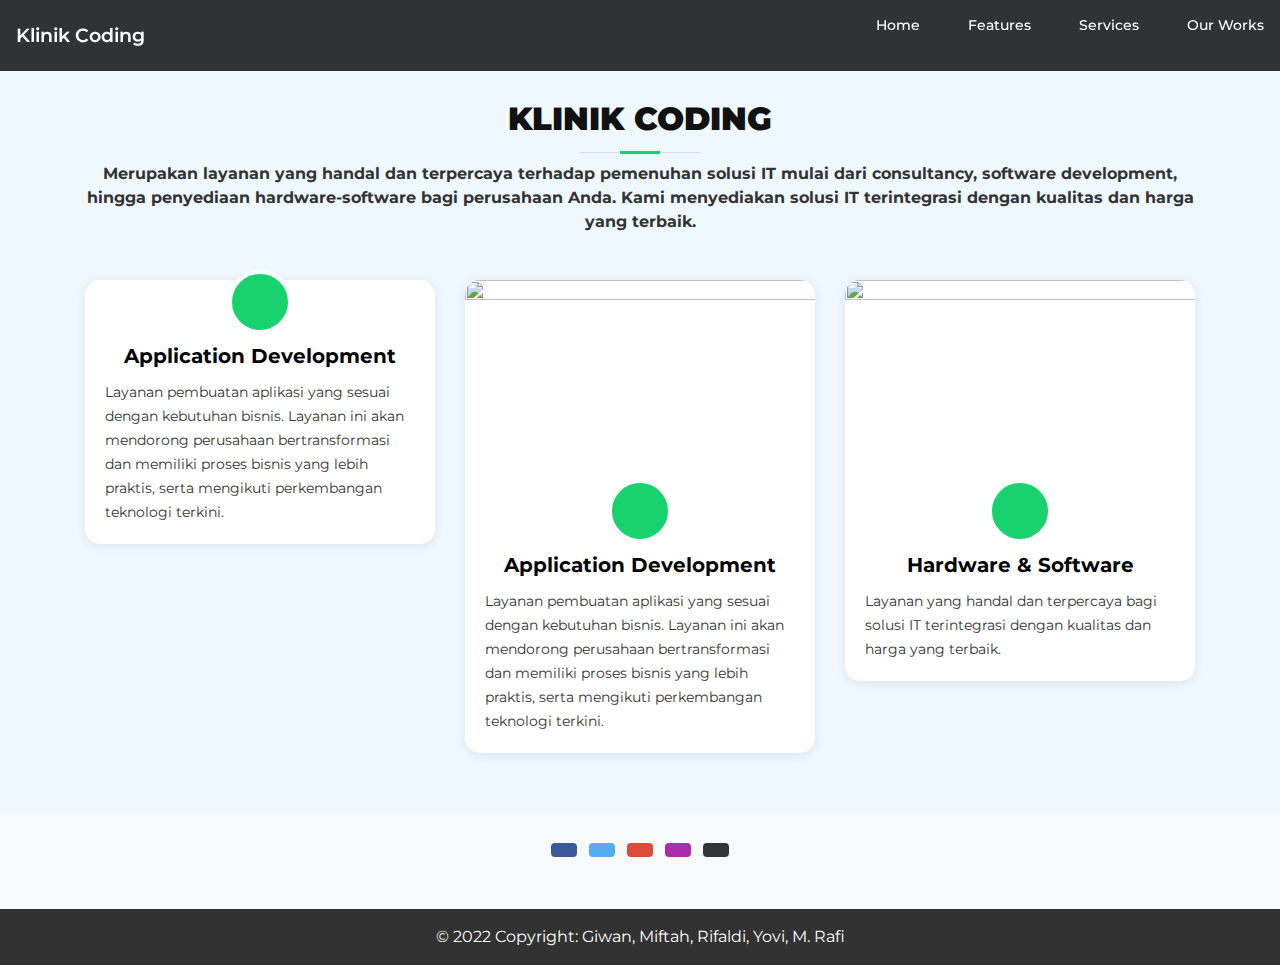
==== index.html @ 44c68c70 "rename to index.html" ====
<!DOCTYPE html>
<html>
<head>
	<meta charset="utf-8">
	<meta name="viewport" content="width=device-width, initial-scale=1">
  <link rel="stylesheet" href="https://cdn.jsdelivr.net/npm/bootstrap@4.4.1/dist/css/bootstrap.min.css" integrity="sha384-Vkoo8x4CGsO3+Hhxv8T/Q5PaXtkKtu6ug5TOeNV6gBiFeWPGFN9MuhOf23Q9Ifjh" crossorigin="anonymous">
  	<link rel="stylesheet" href="./style.css">
	<link rel="stylesheet" href="https://cdnjs.cloudflare.com/ajax/libs/font-awesome/6.1.2/css/all.min.css" integrity="sha512-1sCRPdkRXhBV2PBLUdRb4tMg1w2YPf37qatUFeS7zlBy7jJI8Lf4VHwWfZZfpXtYSLy85pkm9GaYVYMfw5BC1A==" crossorigin="anonymous" referrerpolicy="no-referrer" />
	<title></title>
</head>
<body>
	<header class="navbar">
        <div class="brand"><a href="#">Klinik Coding</a></div>

        <nav>
            <ul>
                <li><a href="#">Home</a></li>
                <li><a href="#">Features</a></li>
                <li><a href="#">Services</a></li>
                <li><a href="#">Our Works</a></li>
            </ul>
        </nav>
    </header>
<section id="about">
	<div class="container">
		<header class="section-header aos-init">
			<h3><b>KLINIK CODING</b></h3>
				<p><b>Merupakan layanan yang handal dan terpercaya terhadap pemenuhan solusi IT mulai dari consultancy, software development, hingga penyediaan hardware-software bagi perusahaan Anda. Kami menyediakan solusi IT terintegrasi dengan kualitas dan harga yang terbaik.</b></p>
		</header>
	<div class="row about-cols">
	<div class="col-md-4">
		<div class="about-col">
			<div class="img">
				<img src="https://live.staticflickr.com/8726/16251527103_7b024997a8_b.jpg" alt="" class="img-fluid">
				<div class="icon"><i class="fas fa-tachometer-alt"></i></div>
				</div>
				<h2 class="title"><a href="#">Application Development</a></h2>
				<p>Layanan pembuatan aplikasi yang sesuai dengan kebutuhan bisnis. Layanan ini akan mendorong perusahaan bertransformasi dan memiliki proses bisnis yang lebih praktis, serta mengikuti perkembangan teknologi terkini.</p>
				<div class="d-flex justify-content-center">
					
			</div>
		</div>
	</div>
	<div class="col-md-4">
		<div class="about-col">
			<div class="img">
				<img src="https://encrypted-tbn0.gstatic.com/images?q=tbn:ANd9GcRd1JOqebesfDyIquPHvtz6K0JejNthVVawlg&usqp=CAU" height="683px" width="1024px" alt="" class="img-fluid">
				<div class="icon"><i class="far fa-list-alt"></i></div>
				</div>
				<h2 class="title"><a href="#">Application Development</a></h2>
				<p>Layanan pembuatan aplikasi yang sesuai dengan kebutuhan bisnis. Layanan ini akan mendorong perusahaan bertransformasi dan memiliki proses bisnis yang lebih praktis, serta mengikuti perkembangan teknologi terkini.</p>
				<div class="d-flex justify-content-center">
					
			</div>
		</div>
	</div>
	<div class="col-md-4">
		<div class="about-col">
			<div class="img">
				<img src="https://encrypted-tbn0.gstatic.com/images?q=tbn:ANd9GcRFZmx7eYu4DguyXDzOjad3w40zRhC90ElWLA&usqp=CAU" height="683px" width="1024px" alt="" class="img-fluid">
				<div class="icon"><i class="far fa-eye"></i></div>
				</div>
				<h2 class="title"><a href="#">Hardware & Software</a></h2>
				<p>Layanan yang handal dan terpercaya bagi solusi IT terintegrasi dengan kualitas dan harga yang terbaik.</p>
				<div class="d-flex justify-content-center">
					
			</div>
		</div>
	</div>
	</div>
	</div>
</section>
<script src="https://cdnjs.cloudflare.com/ajax/libs/font-awesome/6.1.2/js/all.min.js" integrity="sha512-8pHNiqTlsrRjVD4A/3va++W1sMbUHwWxxRPWNyVlql3T+Hgfd81Qc6FC5WMXDC+tSauxxzp1tgiAvSKFu1qIlA==" crossorigin="anonymous" referrerpolicy="no-referrer"></script>
	    <footer class="bg-light text-center text-white">
        <!-- Grid container -->
        <div class="container p-4 pb-0">
          <!-- Section: Social media -->
          <section class="mb-4">
            <!-- Facebook -->
            <a
              class="btn text-white btn-floating m-1"
              style="background-color: #3b5998;"
              href="#!"
              role="button"
              ><i class="fab fa-facebook-f"></i
            ></a>
      
            <!-- Twitter -->
            <a
              class="btn text-white btn-floating m-1"
              style="background-color: #55acee;"
              href="#!"
              role="button"
              ><i class="fab fa-twitter"></i
            ></a>
      
            <!-- Google -->
            <a
              class="btn text-white btn-floating m-1"
              style="background-color: #dd4b39;"
              href="#!"
              role="button"
              ><i class="fab fa-google"></i
            ></a>
      
            <!-- Instagram -->
            <a
              class="btn text-white btn-floating m-1"
              style="background-color: #ac2bac;"
              href="#!"
              role="button"
              ><i class="fab fa-instagram"></i
            ></a>
            <!-- Github -->
            <a
              class="btn text-white btn-floating m-1"
              style="background-color: #333333;"
              href="#!"
              role="button"
              ><i class="fab fa-github"></i
            ></a>
          </section>
          <!-- Section: Social media -->
        </div>
        <!-- Grid container -->
      
        <!-- Copyright -->
        <div class="text-center p-3" style="background-color: rgba(0, 0, 0, 0.8);">
          © 2022 Copyright:
          <a class="text-white" href="https://mdbootstrap.com/">Giwan, Miftah, Rifaldi, Yovi, M. Rafi</a>
        </div>
        <!-- Copyright -->
      </footer>
</body>
</html>
---- style.css ----
@import url('https://fonts.googleapis.com/css2?family=Montserrat:wght@400;500;600;700&display=swap');

html, body {
    font-family: "Montserrat", sans-serif;
    background-color: aliceblue;
}

* {
    padding: 0;
    margin: 0;
    box-sizing: border-box;
}

.navbar {
    display: flex;
    align-items: center;
    justify-content: space-between;
    padding: 0.8rem 1rem;
    background: rgba(0, 0, 0, 0.8);
    backdrop-filter: blur(500px);
}

.brand a {
    text-decoration: none;
    font-size: 1.2rem;
    font-weight: 600;
    color: #fff;
}

ul {
    display: flex;
    flex-direction: row;
}

li {
    list-style-type: none;
    margin-left: 3rem;
}

li > a{
    text-decoration: none;
    color: #fff;
    font-size: 0.9rem;
    font-weight: 500;
}


li::after {
    content: '';
    width: 0rem;
    height: 0.15rem;
    background-color: #fff;
    display: block;
    border-radius: 0.2rem;
    margin: 0.2rem auto 0 auto;
    transition: all 0.3s ease-in-out;
}

li:hover::after {
    width: 2rem;
}

a:hover{
text-decoration: none;
}
#about {
background: url("https://img.freepik.com/free-vector/gradient-background-green-tones_23-2148374530.jpg") center top no-repeat fixed;
background-size: cover;
padding: 29px 0 40px 0;
position: relative;
}

.section-header h3 {
font-size: 32px;
color: #111;
text-transform: uppercase;
text-align: center;
font-weight: 700;
position: relative;
padding-bottom: 15px;
}

.section-header h3::before {
content: '';
position: absolute;
display: block;
width: 120px;
height: 1px;
background: #ddd;
bottom: 1px;
left: calc(50% - 60px);
}

.section-header h3::after {
content: '';
position: absolute;
display: block;
width: 40px;
height: 3px;
background: #18d26e;
bottom: 0;
left: calc(50% - 20px);
}

.section-header p {
text-align: center;
padding-bottom: 30px;
color: #333;
}

#about::before {
content: '';
position: absolute;
left: 0;
right: 0;
top: 0;
bottom: 0;

z-index: 9;
}

#about .container {
position: relative;
z-index: 10;
}

#about .about-col {
background: #fff;
border-radius: 15px;
box-shadow: 0px 2px 12px rgba(0, 0, 0, 0.08);
margin-bottom: 20px;
}

#about .about-col .img {
position: relative;
}

#about .about-col .img img {
border-radius: 15px;
}

#about .about-col .icon {
width: 64px;
height: 64px;
padding-top: 8px;
text-align: center;
position: absolute;
background-color: #18d26e;
border-radius: 50%;
text-align: center;
border: 4px solid #fff;
left: calc( 50% - 32px);
bottom: -30px;
transition: 0.3s;
}

#about .about-col i {
font-size: 24px;
line-height: 1.5;
color: #fff;
transition: 0.3s;
}

#about .about-col:hover .icon {
background-color: #fff;
}

#about .about-col:hover i {
color: #18d26e;
}

#about .about-col h2 {
color: #000;
text-align: center;
font-weight: 700;
font-size: 20px;
padding: 0;
margin: 40px 0 12px 0;
}

#about .about-col h2 a {
color: #000;
}

#about .about-col h2 a:hover {
color: #18d26e;
}

#about .about-col p {
font-size: 14px;
line-height: 24px;
color: #333;
margin-bottom: 0;
padding: 0 20px 20px 20px;
}
.btn-sm-default-web {
background: #0c2b4b;
display: inline-block;
text-transform: uppercase;
padding: 5px 30px;
color: #ffffff;
letter-spacing: 1px;
}
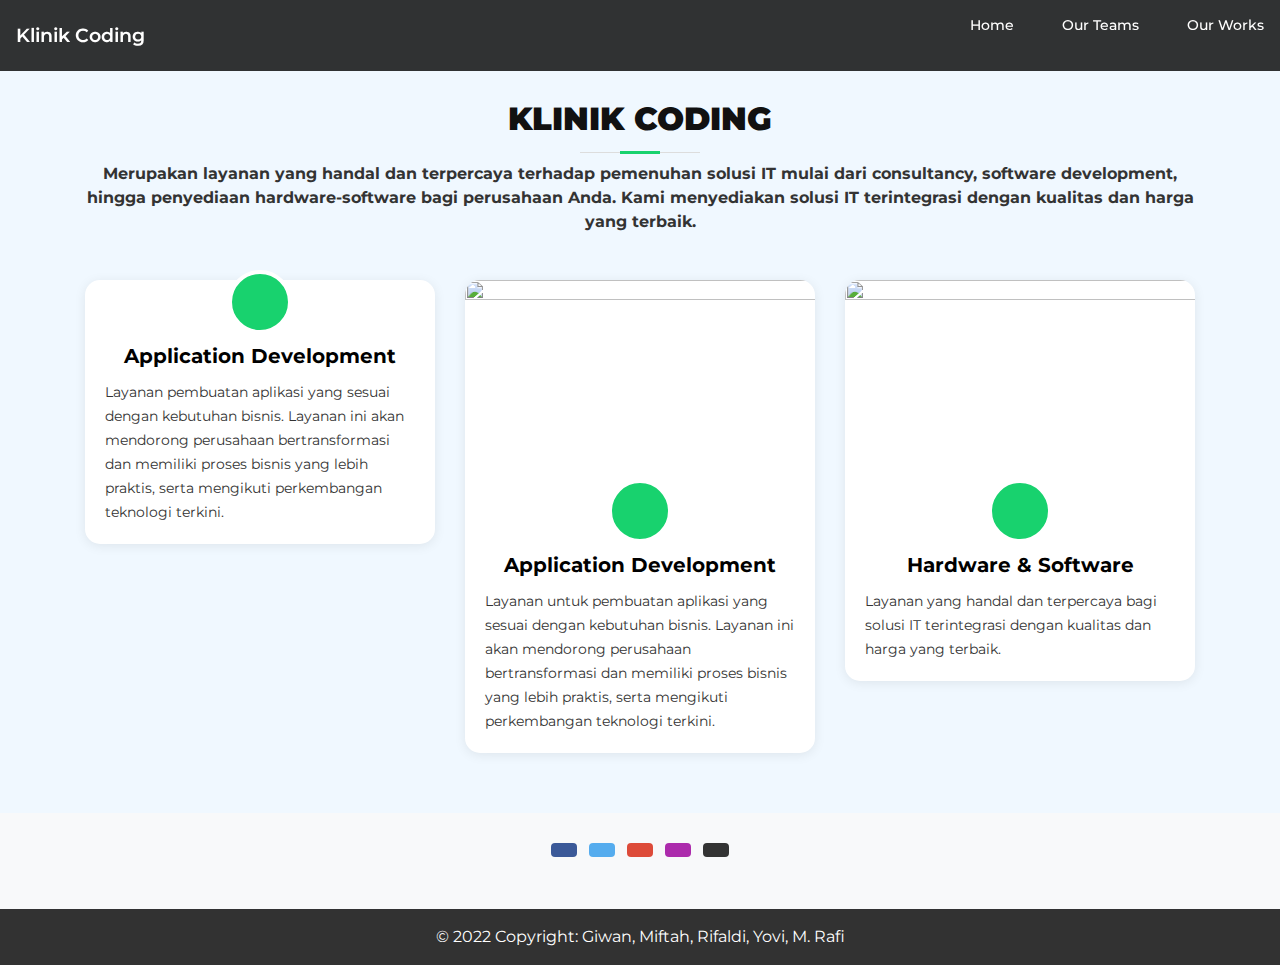
==== commit 608a1c0a: "Update Company Profile" ====
--- a/index.html
+++ b/index.html
@@ -1,135 +1,341 @@
-<!DOCTYPE html>
-<html>
-<head>
-	<meta charset="utf-8">
-	<meta name="viewport" content="width=device-width, initial-scale=1">
-  <link rel="stylesheet" href="https://cdn.jsdelivr.net/npm/bootstrap@4.4.1/dist/css/bootstrap.min.css" integrity="sha384-Vkoo8x4CGsO3+Hhxv8T/Q5PaXtkKtu6ug5TOeNV6gBiFeWPGFN9MuhOf23Q9Ifjh" crossorigin="anonymous">
-  	<link rel="stylesheet" href="./style.css">
-	<link rel="stylesheet" href="https://cdnjs.cloudflare.com/ajax/libs/font-awesome/6.1.2/css/all.min.css" integrity="sha512-1sCRPdkRXhBV2PBLUdRb4tMg1w2YPf37qatUFeS7zlBy7jJI8Lf4VHwWfZZfpXtYSLy85pkm9GaYVYMfw5BC1A==" crossorigin="anonymous" referrerpolicy="no-referrer" />
-	<title></title>
-</head>
-<body>
-	<header class="navbar">
-        <div class="brand"><a href="#">Klinik Coding</a></div>
-
-        <nav>
-            <ul>
-                <li><a href="#">Home</a></li>
-                <li><a href="#">Features</a></li>
-                <li><a href="#">Services</a></li>
-                <li><a href="#">Our Works</a></li>
-            </ul>
-        </nav>
-    </header>
-<section id="about">
-	<div class="container">
-		<header class="section-header aos-init">
-			<h3><b>KLINIK CODING</b></h3>
-				<p><b>Merupakan layanan yang handal dan terpercaya terhadap pemenuhan solusi IT mulai dari consultancy, software development, hingga penyediaan hardware-software bagi perusahaan Anda. Kami menyediakan solusi IT terintegrasi dengan kualitas dan harga yang terbaik.</b></p>
-		</header>
-	<div class="row about-cols">
-	<div class="col-md-4">
-		<div class="about-col">
-			<div class="img">
-				<img src="https://live.staticflickr.com/8726/16251527103_7b024997a8_b.jpg" alt="" class="img-fluid">
-				<div class="icon"><i class="fas fa-tachometer-alt"></i></div>
-				</div>
-				<h2 class="title"><a href="#">Application Development</a></h2>
-				<p>Layanan pembuatan aplikasi yang sesuai dengan kebutuhan bisnis. Layanan ini akan mendorong perusahaan bertransformasi dan memiliki proses bisnis yang lebih praktis, serta mengikuti perkembangan teknologi terkini.</p>
-				<div class="d-flex justify-content-center">
-					
-			</div>
-		</div>
-	</div>
-	<div class="col-md-4">
-		<div class="about-col">
-			<div class="img">
-				<img src="https://encrypted-tbn0.gstatic.com/images?q=tbn:ANd9GcRd1JOqebesfDyIquPHvtz6K0JejNthVVawlg&usqp=CAU" height="683px" width="1024px" alt="" class="img-fluid">
-				<div class="icon"><i class="far fa-list-alt"></i></div>
-				</div>
-				<h2 class="title"><a href="#">Application Development</a></h2>
-				<p>Layanan pembuatan aplikasi yang sesuai dengan kebutuhan bisnis. Layanan ini akan mendorong perusahaan bertransformasi dan memiliki proses bisnis yang lebih praktis, serta mengikuti perkembangan teknologi terkini.</p>
-				<div class="d-flex justify-content-center">
-					
-			</div>
-		</div>
-	</div>
-	<div class="col-md-4">
-		<div class="about-col">
-			<div class="img">
-				<img src="https://encrypted-tbn0.gstatic.com/images?q=tbn:ANd9GcRFZmx7eYu4DguyXDzOjad3w40zRhC90ElWLA&usqp=CAU" height="683px" width="1024px" alt="" class="img-fluid">
-				<div class="icon"><i class="far fa-eye"></i></div>
-				</div>
-				<h2 class="title"><a href="#">Hardware & Software</a></h2>
-				<p>Layanan yang handal dan terpercaya bagi solusi IT terintegrasi dengan kualitas dan harga yang terbaik.</p>
-				<div class="d-flex justify-content-center">
-					
-			</div>
-		</div>
-	</div>
-	</div>
-	</div>
-</section>
-<script src="https://cdnjs.cloudflare.com/ajax/libs/font-awesome/6.1.2/js/all.min.js" integrity="sha512-8pHNiqTlsrRjVD4A/3va++W1sMbUHwWxxRPWNyVlql3T+Hgfd81Qc6FC5WMXDC+tSauxxzp1tgiAvSKFu1qIlA==" crossorigin="anonymous" referrerpolicy="no-referrer"></script>
-	    <footer class="bg-light text-center text-white">
-        <!-- Grid container -->
-        <div class="container p-4 pb-0">
-          <!-- Section: Social media -->
-          <section class="mb-4">
-            <!-- Facebook -->
-            <a
-              class="btn text-white btn-floating m-1"
-              style="background-color: #3b5998;"
-              href="#!"
-              role="button"
-              ><i class="fab fa-facebook-f"></i
-            ></a>
-      
-            <!-- Twitter -->
-            <a
-              class="btn text-white btn-floating m-1"
-              style="background-color: #55acee;"
-              href="#!"
-              role="button"
-              ><i class="fab fa-twitter"></i
-            ></a>
-      
-            <!-- Google -->
-            <a
-              class="btn text-white btn-floating m-1"
-              style="background-color: #dd4b39;"
-              href="#!"
-              role="button"
-              ><i class="fab fa-google"></i
-            ></a>
-      
-            <!-- Instagram -->
-            <a
-              class="btn text-white btn-floating m-1"
-              style="background-color: #ac2bac;"
-              href="#!"
-              role="button"
-              ><i class="fab fa-instagram"></i
-            ></a>
-            <!-- Github -->
-            <a
-              class="btn text-white btn-floating m-1"
-              style="background-color: #333333;"
-              href="#!"
-              role="button"
-              ><i class="fab fa-github"></i
-            ></a>
-          </section>
-          <!-- Section: Social media -->
-        </div>
-        <!-- Grid container -->
-      
-        <!-- Copyright -->
-        <div class="text-center p-3" style="background-color: rgba(0, 0, 0, 0.8);">
-          © 2022 Copyright:
-          <a class="text-white" href="https://mdbootstrap.com/">Giwan, Miftah, Rifaldi, Yovi, M. Rafi</a>
-        </div>
-        <!-- Copyright -->
-      </footer>
-</body>
-</html>
+<!DOCTYPE html>
+<html>
+
+<head>
+  <meta charset="utf-8">
+  <meta name="viewport" content="width=device-width, initial-scale=1">
+  <link rel="stylesheet" href="https://cdn.jsdelivr.net/npm/bootstrap@4.4.1/dist/css/bootstrap.min.css"
+    integrity="sha384-Vkoo8x4CGsO3+Hhxv8T/Q5PaXtkKtu6ug5TOeNV6gBiFeWPGFN9MuhOf23Q9Ifjh" crossorigin="anonymous">
+  <link rel="stylesheet" href="https://cdnjs.cloudflare.com/ajax/libs/font-awesome/6.1.2/css/all.min.css"
+    integrity="sha512-1sCRPdkRXhBV2PBLUdRb4tMg1w2YPf37qatUFeS7zlBy7jJI8Lf4VHwWfZZfpXtYSLy85pkm9GaYVYMfw5BC1A=="
+    crossorigin="anonymous" referrerpolicy="no-referrer" />
+  <title></title>
+  <style type="text/css">
+    @import url('https://fonts.googleapis.com/css2?family=Montserrat:wght@400;500;600;700&display=swap');
+
+    html,
+    body {
+      font-family: "Montserrat", sans-serif;
+      background-color: aliceblue;
+    }
+
+    * {
+      padding: 0;
+      margin: 0;
+      box-sizing: border-box;
+    }
+
+    .navbar {
+      display: flex;
+      align-items: center;
+      justify-content: space-between;
+      padding: 0.8rem 1rem;
+      background: rgba(0, 0, 0, 0.8);
+      backdrop-filter: blur(500px);
+    }
+
+    .brand a {
+      text-decoration: none;
+      font-size: 1.2rem;
+      font-weight: 600;
+      color: #fff;
+    }
+
+    ul {
+      display: flex;
+      flex-direction: row;
+    }
+
+    li {
+      list-style-type: none;
+      margin-left: 3rem;
+    }
+
+    li>a {
+      text-decoration: none;
+      color: #fff;
+      font-size: 0.9rem;
+      font-weight: 500;
+    }
+
+
+    li::after {
+      content: '';
+      width: 0rem;
+      height: 0.15rem;
+      background-color: #fff;
+      display: block;
+      border-radius: 0.2rem;
+      margin: 0.2rem auto 0 auto;
+      transition: all 0.3s ease-in-out;
+    }
+
+    li:hover::after {
+      width: 2rem;
+    }
+
+    a:hover {
+      text-decoration: none;
+    }
+
+    #about {
+      background: url("https://img.freepik.com/free-vector/gradient-background-green-tones_23-2148374530.jpg") center top no-repeat fixed;
+      background-size: cover;
+      padding: 29px 0 40px 0;
+      position: relative;
+    }
+
+    .section-header h3 {
+      font-size: 32px;
+      color: #111;
+      text-transform: uppercase;
+      text-align: center;
+      font-weight: 700;
+      position: relative;
+      padding-bottom: 15px;
+    }
+
+    .section-header h3::before {
+      content: '';
+      position: absolute;
+      display: block;
+      width: 120px;
+      height: 1px;
+      background: #ddd;
+      bottom: 1px;
+      left: calc(50% - 60px);
+    }
+
+    .section-header h3::after {
+      content: '';
+      position: absolute;
+      display: block;
+      width: 40px;
+      height: 3px;
+      background: #18d26e;
+      bottom: 0;
+      left: calc(50% - 20px);
+    }
+
+    .section-header p {
+      text-align: center;
+      padding-bottom: 30px;
+      color: #333;
+    }
+
+    #about::before {
+      content: '';
+      position: absolute;
+      left: 0;
+      right: 0;
+      top: 0;
+      bottom: 0;
+
+      z-index: 9;
+    }
+
+    #about .container {
+      position: relative;
+      z-index: 10;
+    }
+
+    #about .about-col {
+      background: #fff;
+      border-radius: 15px;
+      box-shadow: 0px 2px 12px rgba(0, 0, 0, 0.08);
+      margin-bottom: 20px;
+    }
+
+    #about .about-col .img {
+      position: relative;
+    }
+
+    #about .about-col .img img {
+      border-radius: 15px;
+    }
+
+    #about .about-col .icon {
+      width: 64px;
+      height: 64px;
+      padding-top: 8px;
+      text-align: center;
+      position: absolute;
+      background-color: #18d26e;
+      border-radius: 50%;
+      text-align: center;
+      border: 4px solid #fff;
+      left: calc(50% - 32px);
+      bottom: -30px;
+      transition: 0.3s;
+    }
+
+    #about .about-col i {
+      font-size: 24px;
+      line-height: 1.5;
+      color: #fff;
+      transition: 0.3s;
+    }
+
+    #about .about-col:hover .icon {
+      background-color: #fff;
+    }
+
+    #about .about-col:hover i {
+      color: #18d26e;
+    }
+
+    #about .about-col h2 {
+      color: #000;
+      text-align: center;
+      font-weight: 700;
+      font-size: 20px;
+      padding: 0;
+      margin: 40px 0 12px 0;
+    }
+
+    #about .about-col h2 a {
+      color: #000;
+    }
+
+    #about .about-col h2 a:hover {
+      color: #18d26e;
+    }
+
+    #about .about-col p {
+      font-size: 14px;
+      line-height: 24px;
+      color: #333;
+      margin-bottom: 0;
+      padding: 0 20px 20px 20px;
+    }
+
+    .btn-sm-default-web {
+      background: #0c2b4b;
+      display: inline-block;
+      text-transform: uppercase;
+      padding: 5px 30px;
+      color: #ffffff;
+      letter-spacing: 1px;
+    }
+  </style>
+</head>
+
+<body>
+  <header class="navbar">
+    <div class="brand"><a href="#">Klinik Coding</a></div>
+
+    <nav>
+      <ul>
+        <li><a href="#">Home</a></li>
+        <li><a href="teams.html">Our Teams</a></li>
+        <li><a href="works.html">Our Works</a></li>
+      </ul>
+    </nav>
+  </header>
+  <section id="about">
+    <div class="container">
+      <header class="section-header aos-init">
+        <h3><b>KLINIK CODING</b></h3>
+        <p><b>Merupakan layanan yang handal dan terpercaya terhadap pemenuhan solusi IT mulai dari consultancy, software
+            development, hingga penyediaan hardware-software bagi perusahaan Anda. Kami menyediakan solusi IT
+            terintegrasi dengan kualitas dan harga yang terbaik.</b></p>
+      </header>
+
+      <div class="row about-cols">
+        <div class="col-md-4">
+          <div class="about-col">
+            <div class="img">
+              <img src="https://img.freepik.com/free-vector/app-development-banner_33099-1720.jpg?w=2000" alt=""
+                class="img-fluid">
+              <div class="icon"><i class="fas fa-tachometer-alt"></i></div>
+            </div>
+            <h2 class="title"><a href="#">Application Development</a></h2>
+            <p>Layanan pembuatan aplikasi yang sesuai dengan kebutuhan bisnis. Layanan ini akan mendorong perusahaan
+              bertransformasi dan memiliki proses bisnis yang lebih praktis, serta mengikuti perkembangan teknologi
+              terkini.</p>
+            <div class="d-flex justify-content-center">
+
+            </div>
+          </div>
+        </div>
+
+        <div class="col-md-4">
+          <div class="about-col">
+            <div class="img">
+              <img src="https://cdn-images-1.medium.com/max/626/1*o85c5I6T07x3ZZCAWPgDfg.jpeg" height="683px"
+                width="1024px" alt="" class="img-fluid">
+              <div class="icon"><i class="far fa-list-alt"></i></div>
+            </div>
+            <h2 class="title"><a href="#">Application Development</a></h2>
+            <p>Layanan untuk pembuatan aplikasi yang sesuai dengan kebutuhan bisnis. Layanan ini akan mendorong
+              perusahaan bertransformasi dan memiliki proses bisnis yang lebih praktis, serta mengikuti perkembangan
+              teknologi terkini.</p>
+            <div class="d-flex justify-content-center">
+
+            </div>
+          </div>
+        </div>
+
+        <div class="col-md-4">
+          <div class="about-col">
+            <div class="img">
+              <img
+                src="https://img.freepik.com/premium-vector/assembling-pc-personal-computer-hardware_169241-849.jpg?w=2000"
+                height="683px" width="1024px" alt="" class="img-fluid">
+              <div class="icon"><i class="far fa-eye"></i></div>
+            </div>
+            <h2 class="title"><a href="#">Hardware & Software</a></h2>
+            <p>Layanan yang handal dan terpercaya bagi solusi IT terintegrasi dengan kualitas dan harga yang terbaik.
+            </p>
+            <div class="d-flex justify-content-center">
+
+            </div>
+          </div>
+        </div>
+
+      </div>
+    </div>
+  </section>
+  <script src="https://cdnjs.cloudflare.com/ajax/libs/font-awesome/6.1.2/js/all.min.js"
+    integrity="sha512-8pHNiqTlsrRjVD4A/3va++W1sMbUHwWxxRPWNyVlql3T+Hgfd81Qc6FC5WMXDC+tSauxxzp1tgiAvSKFu1qIlA=="
+    crossorigin="anonymous" referrerpolicy="no-referrer"></script>
+
+  <footer class="bg-light text-center text-white">
+    <!-- Grid container -->
+    <div class="container p-4 pb-0">
+      <!-- Section: Social media -->
+      <section class="mb-4">
+        <!-- Facebook -->
+        <a class="btn text-white btn-floating m-1" style="background-color: #3b5998;" href="#!" role="button"><i
+            class="fab fa-facebook-f"></i></a>
+
+        <!-- Twitter -->
+        <a class="btn text-white btn-floating m-1" style="background-color: #55acee;" href="#!" role="button"><i
+            class="fab fa-twitter"></i></a>
+
+        <!-- Google -->
+        <a class="btn text-white btn-floating m-1" style="background-color: #dd4b39;" href="#!" role="button"><i
+            class="fab fa-google"></i></a>
+
+        <!-- Instagram -->
+        <a class="btn text-white btn-floating m-1" style="background-color: #ac2bac;" href="#!" role="button"><i
+            class="fab fa-instagram"></i></a>
+        <!-- Github -->
+        <a class="btn text-white btn-floating m-1" style="background-color: #333333;" href="#!" role="button"><i
+            class="fab fa-github"></i></a>
+      </section>
+      <!-- Section: Social media -->
+    </div>
+    <!-- Grid container -->
+
+    <!-- Copyright -->
+    <div class="text-center p-3" style="background-color: rgba(0, 0, 0, 0.8);">
+      © 2022 Copyright:
+      <a class="text-white" href="https://giwan24.github.io/">Giwan</a>,
+      <a class="text-white" href="http://alfat.my.id">Miftah</a>,
+      <a class="text-white" href="#">Rifaldi</a>,
+      <a class="text-white" href="#">Yovi</a>,
+      <a class="text-white" href="#">M. Rafi</a>
+    </div>
+    <!-- Copyright -->
+  </footer>